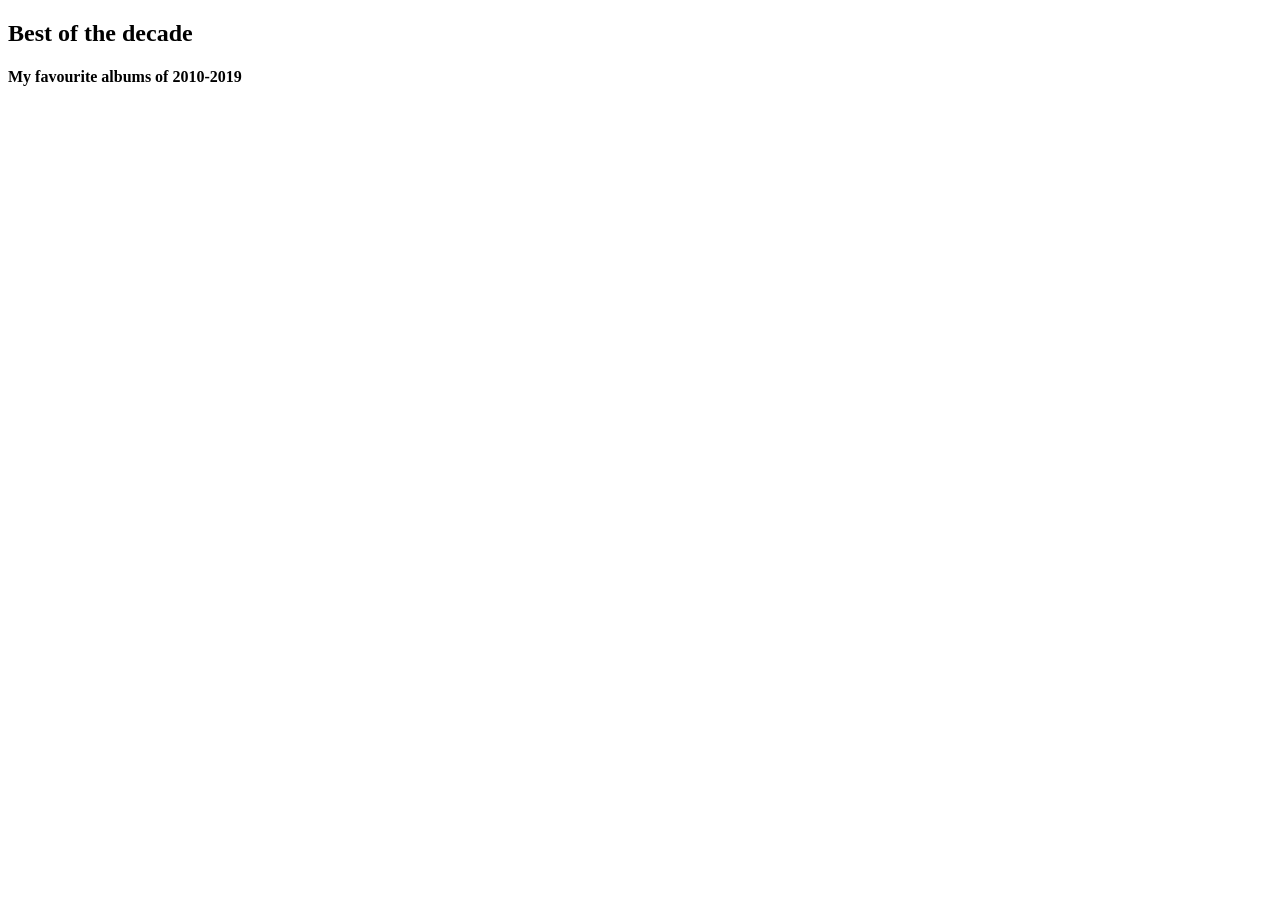
==== index.html @ 95f9a1a1 "plantilla en progereso" ====
<!DOCTYPE html>
<html lang="es" data-theme="light">
<head>
    <meta charset="UTF-8">
    <meta name="viewport" content="width=device-width, initial-scale=1.0">
    <title>Primavera Sound 2026</title>
     <!--favicon -->
    <link rel="icon" type="image/svg+xml" href="/media/favicon/favicon.svg">
    <!-- Tipografías (Google Fonts) -->
    <link rel="preconnect" href="https://fonts.googleapis.com">
    <link rel="preconnect" href="https://fonts.gstatic.com" crossorigin>
    <link href="https://fonts.googleapis.com/css2?family=Baskervville:ital,wght@0,400..700;1,400..700&display=swap" rel="stylesheet">
     <!-- Tipografías (locales) -->
      <link href="fonts/century gothic/Century Gothic Bold Italic.otf">
      <link href="fonts/century gothic/Century Gothic Bold.otf">
    <link href="fonts/century gothic/Century Gothic Italic.otf">
    <link href="fonts/century gothic/Century Gothic Regular.otf">
    <!-- AOS desde CDN (jsDelivr), versión fijada -->
    <link rel="stylesheet" href="https://cdn.jsdelivr.net/npm/aos@2.3.4/dist/aos.css">
<link rel="stylesheet" href="css/styles.css">
</head>
<div class="label">
<h2>Best of the decade</h2>
<h4>My favourite albums of 2010-2019</h4>
</div>
<div class="record-collection" id="record-collection">
  <div class="first-albumcover" id="album-0"></div>
  <div class="albumcover" id="album-1"></div>
  <div class="albumcover" id="album-2"></div>
  <div class="albumcover" id="album-3"></div>
  <div class="albumcover" id="album-4"></div>
  <div class="albumcover" id="album-5"></div>
  <div class="albumcover" id="album-6"></div>
  <div class="albumcover" id="album-7"></div>
  <div class="albumcover" id="album-8"></div>
  <div class="albumcover" id="album-9"></div>
</div>
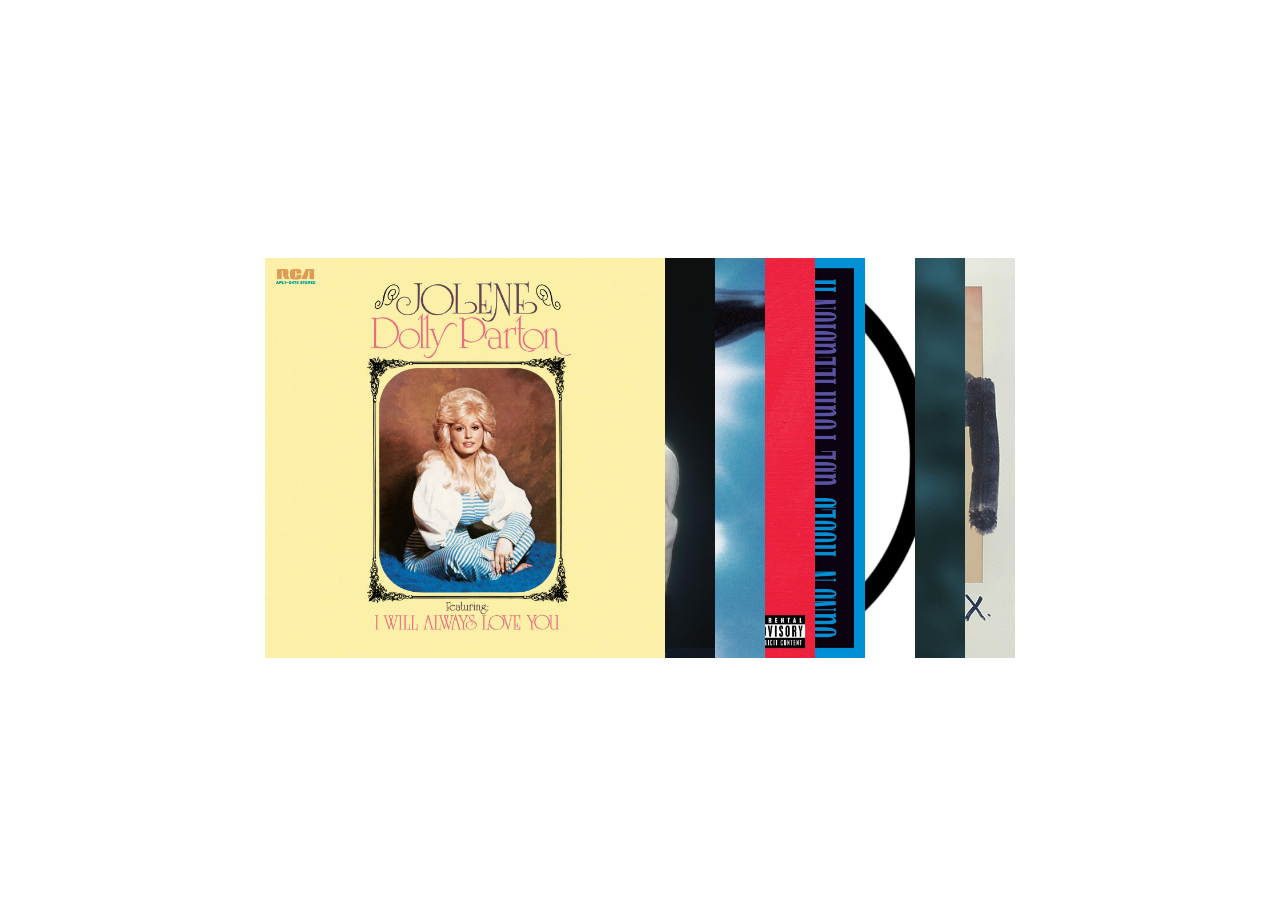
==== commit ebecf51f: "claude arreglo fotos" ====
--- a/index.html
+++ b/index.html
@@ -3,7 +3,7 @@
 <head>
     <meta charset="UTF-8">
     <meta name="viewport" content="width=device-width, initial-scale=1.0">
-    <title>Primavera Sound 2026</title>
+    <title>Gatefold</title>
      <!--favicon -->
     <link rel="icon" type="image/svg+xml" href="/media/favicon/favicon.svg">
     <!-- Tipografías (Google Fonts) -->
@@ -11,27 +11,39 @@
     <link rel="preconnect" href="https://fonts.gstatic.com" crossorigin>
     <link href="https://fonts.googleapis.com/css2?family=Baskervville:ital,wght@0,400..700;1,400..700&display=swap" rel="stylesheet">
      <!-- Tipografías (locales) -->
-      <link href="fonts/century gothic/Century Gothic Bold Italic.otf">
-      <link href="fonts/century gothic/Century Gothic Bold.otf">
-    <link href="fonts/century gothic/Century Gothic Italic.otf">
-    <link href="fonts/century gothic/Century Gothic Regular.otf">
+
     <!-- AOS desde CDN (jsDelivr), versión fijada -->
     <link rel="stylesheet" href="https://cdn.jsdelivr.net/npm/aos@2.3.4/dist/aos.css">
-<link rel="stylesheet" href="css/styles.css">
+<link rel="stylesheet" href="css/style.css">
 </head>
-<div class="label">
-<h2>Best of the decade</h2>
-<h4>My favourite albums of 2010-2019</h4>
+<body>
+
+<div class="record-collection" id="record-collection">
+  <div class="first-albumcover" id="album-0">
+    <img src="albumes/jolene.jpg" alt="">
+  </div>
+  <div class="albumcover" id="album-1">
+    <img src="albumes/thriller.jpg" alt="">
+  </div>
+  <div class="albumcover" id="album-2">
+    <img src="albumes/imaginaldisk.jpg" alt="">
+  </div>
+  <div class="albumcover" id="album-3">
+    <img src="albumes/MBDTF.jpg" alt="">
+  </div>
+  <div class="albumcover" id="album-4">
+    <img src="albumes/UYI.jpg" alt="">
+  </div>
+  <div class="albumcover" id="album-5">
+    <img src="albumes/SAW.jpg" alt="">
+  </div>
+  <div class="albumcover" id="album-6">
+    <img src="albumes/ADELE.jpg" alt="">
+  </div>
+  <div class="albumcover" id="album-7">
+    <img src="albumes/1989ç.jpg" alt="">
+  </div>
 </div>
-<div class="record-collection" id="record-collection">
-  <div class="first-albumcover" id="album-0"></div>
-  <div class="albumcover" id="album-1"></div>
-  <div class="albumcover" id="album-2"></div>
-  <div class="albumcover" id="album-3"></div>
-  <div class="albumcover" id="album-4"></div>
-  <div class="albumcover" id="album-5"></div>
-  <div class="albumcover" id="album-6"></div>
-  <div class="albumcover" id="album-7"></div>
-  <div class="albumcover" id="album-8"></div>
-  <div class="albumcover" id="album-9"></div>
-</div>+<script src="js/app.js"></script>
+</body>
+</html>
--- a/css/style.css
+++ b/css/style.css
@@ -0,0 +1,65 @@
+*, *::before, *::after { box-sizing: border-box; }
+
+/* El JS actualiza estas variables según el ancho de pantalla */
+:root {
+  --size: 400px;     /* lado de cada portada */
+  --reveal: 300px;   /* cuánto se desliza el disco al pasar el ratón */
+}
+
+html, body {
+  margin: 0;
+  min-height: 100%;
+}
+
+/* Centrado vertical y horizontal de la colección */
+body {
+  min-height: 100vh;
+  display: flex;
+  align-items: center;
+  justify-content: center;
+}
+
+div.record-collection {
+  display: flex;            /* sin huecos entre discos */
+  width: 100%;
+  overflow: hidden;         /* oculta el espacio original de los discos desplazados */
+  white-space: nowrap;
+  margin-top: 20px;
+  margin-bottom: 20px;
+  z-index: 0;
+}
+
+div.albumcover, div.first-albumcover {
+  flex: 0 0 auto;
+  height: var(--size);
+  width: var(--size);
+  margin-top: 15px;
+  margin-bottom: 0px;
+  background: lightgray;
+  opacity: 1;
+  text-align: right;
+}
+
+div.albumcover img, div.first-albumcover img {
+  display: block;
+  width: 100%;
+  height: 100%;
+  object-fit: cover;
+}
+
+div.first-albumcover {
+  position: relative;
+  background: lightgray;
+  z-index: 1000;
+}
+
+div.albumcover {
+  position: relative;
+}
+
+div.albumcover:hover {
+  transform: rotate(-2deg) translate(var(--reveal));
+  transition-timing-function: ease-in;
+  transition-duration: 0.3s;
+  transform-origin: 0 100%;
+}
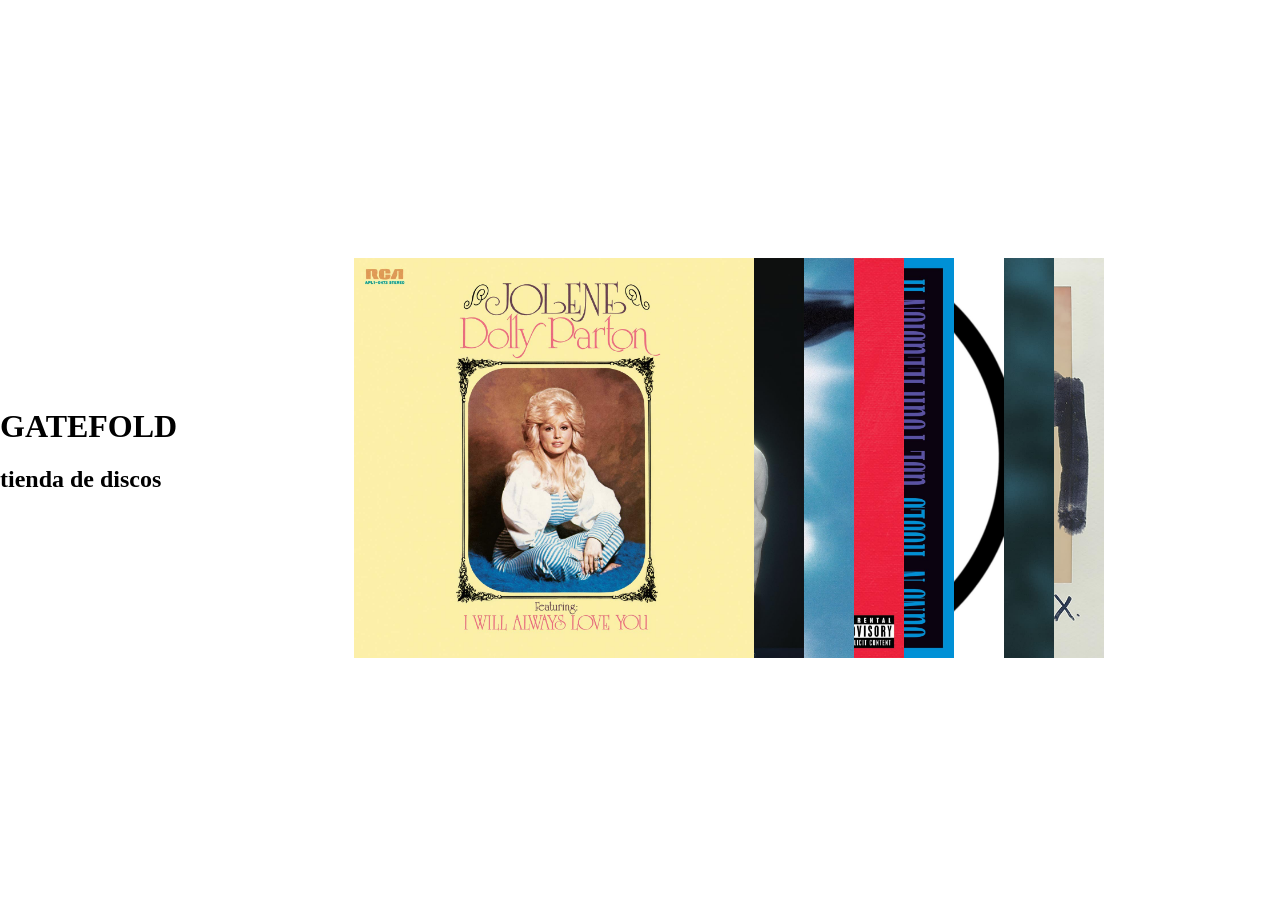
==== commit b297aae1: "s" ====
--- a/index.html
+++ b/index.html
@@ -17,7 +17,10 @@
 <link rel="stylesheet" href="css/style.css">
 </head>
 <body>
-
+<div class="Titulo">
+  <h1>GATEFOLD</h1>
+  <h2>tienda de discos</h2>
+</div>
 <div class="record-collection" id="record-collection">
   <div class="first-albumcover" id="album-0">
     <img src="albumes/jolene.jpg" alt="">
--- a/css/style.css
+++ b/css/style.css
@@ -58,8 +58,7 @@
 }
 
 div.albumcover:hover {
-  transform: rotate(-2deg) translate(var(--reveal));
+  transform: translate(var(--reveal));
   transition-timing-function: ease-in;
   transition-duration: 0.3s;
-  transform-origin: 0 100%;
 }
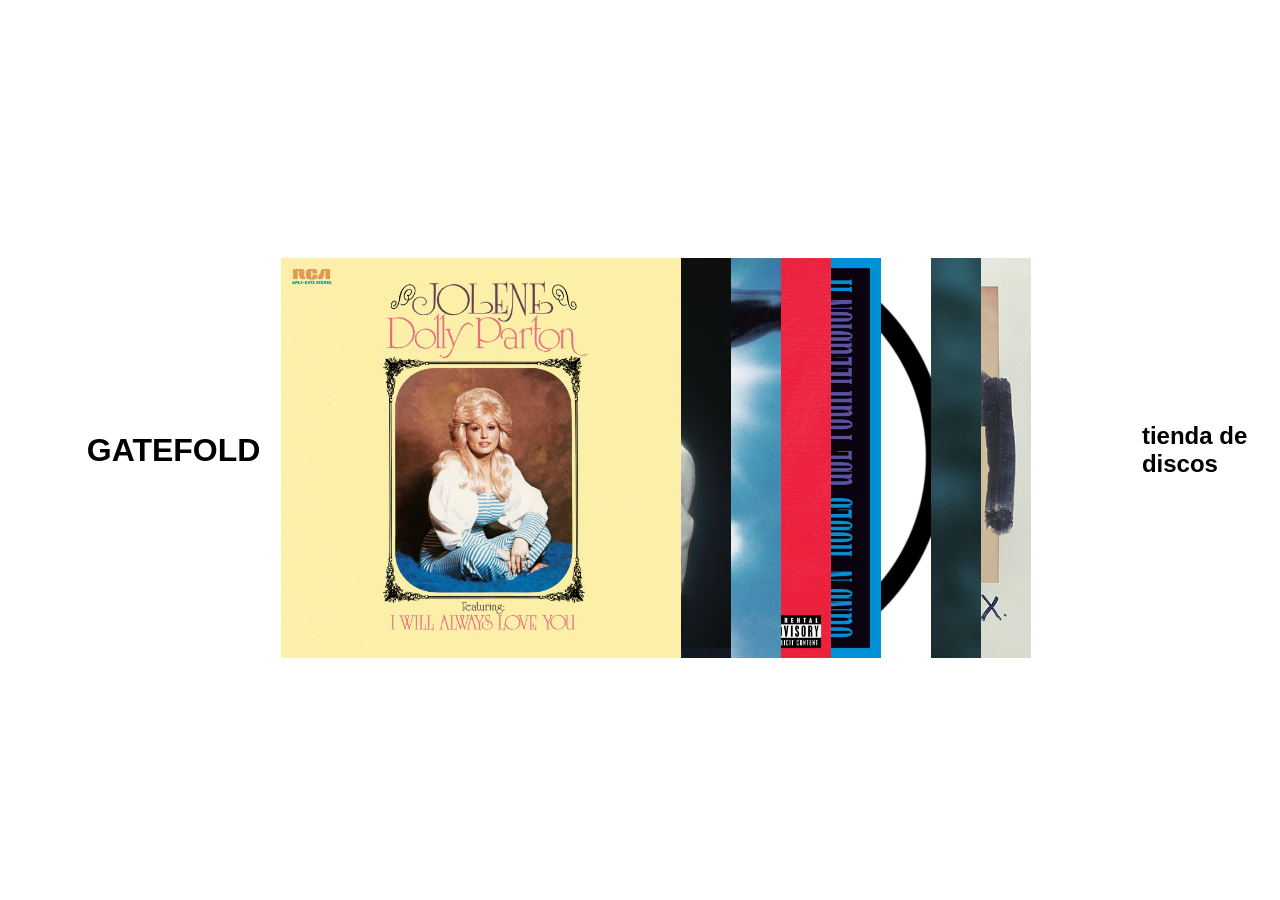
==== commit a30bfaba: "titulos diferentes" ====
--- a/index.html
+++ b/index.html
@@ -19,7 +19,6 @@
 <body>
 <div class="Titulo">
   <h1>GATEFOLD</h1>
-  <h2>tienda de discos</h2>
 </div>
 <div class="record-collection" id="record-collection">
   <div class="first-albumcover" id="album-0">
@@ -47,6 +46,7 @@
     <img src="albumes/1989ç.jpg" alt="">
   </div>
 </div>
+  <h2>tienda de discos</h2>
 <script src="js/app.js"></script>
 </body>
 </html>
--- a/css/style.css
+++ b/css/style.css
@@ -62,3 +62,15 @@
   transition-timing-function: ease-in;
   transition-duration: 0.3s;
 }
+h1{
+  font-family: Arial, Helvetica, sans-serif;
+  size: 20rem;
+  display: flex;
+  margin-left: 50%;
+}
+h2{
+  font-family: Arial, Helvetica, sans-serif;
+  size: 20rem;
+  display: flex;
+  align-items: center;
+}
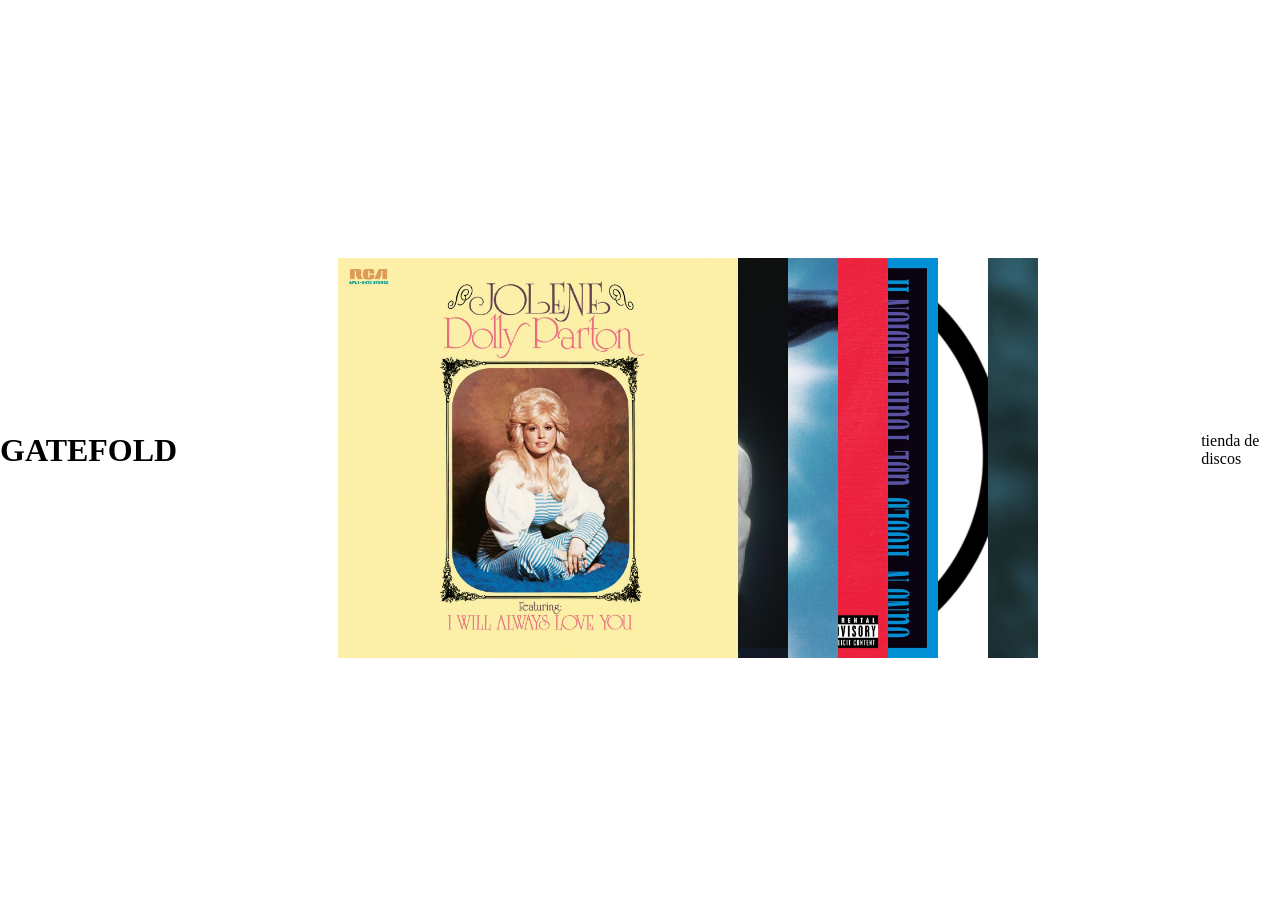
==== commit 94e988da: "flexbox?" ====
--- a/index.html
+++ b/index.html
@@ -5,10 +5,8 @@
     <meta name="viewport" content="width=device-width, initial-scale=1.0">
     <title>Gatefold</title>
      <!--favicon -->
-    <link rel="icon" type="image/svg+xml" href="/media/favicon/favicon.svg">
+
     <!-- Tipografías (Google Fonts) -->
-    <link rel="preconnect" href="https://fonts.googleapis.com">
-    <link rel="preconnect" href="https://fonts.gstatic.com" crossorigin>
     <link href="https://fonts.googleapis.com/css2?family=Baskervville:ital,wght@0,400..700;1,400..700&display=swap" rel="stylesheet">
      <!-- Tipografías (locales) -->
 
@@ -17,36 +15,37 @@
 <link rel="stylesheet" href="css/style.css">
 </head>
 <body>
-<div class="Titulo">
+  <div class="Titulo">
   <h1>GATEFOLD</h1>
 </div>
 <div class="record-collection" id="record-collection">
-  <div class="first-albumcover" id="album-0">
-    <img src="albumes/jolene.jpg" alt="">
-  </div>
+<div class="first-albumcover" id="album-0">
+  <a href="tienda.html"><img src="albumes/jolene.jpg"></a>
+</div>
   <div class="albumcover" id="album-1">
-    <img src="albumes/thriller.jpg" alt="">
+    <a href="tienda.html"><img src="albumes/thriller.jpg"></a>
   </div>
   <div class="albumcover" id="album-2">
-    <img src="albumes/imaginaldisk.jpg" alt="">
+    <a href="tienda.html"></a><img src="albumes/imaginaldisk.jpg"></a>
   </div>
   <div class="albumcover" id="album-3">
-    <img src="albumes/MBDTF.jpg" alt="">
+    <a href="tienda.html"></a><img src="albumes/MBDTF.jpg">
   </div>
   <div class="albumcover" id="album-4">
-    <img src="albumes/UYI.jpg" alt="">
+    <a href="tienda.html"></a><img src="albumes/UYI.jpg">
   </div>
   <div class="albumcover" id="album-5">
-    <img src="albumes/SAW.jpg" alt="">
+    <a href="tienda.html"></a><img src="albumes/SAW.jpg" >
   </div>
   <div class="albumcover" id="album-6">
-    <img src="albumes/ADELE.jpg" alt="">
-  </div>
-  <div class="albumcover" id="album-7">
-    <img src="albumes/1989ç.jpg" alt="">
+    <a href="tienda.html"></a><img src="albumes/ADELE.jpg">
   </div>
 </div>
-  <h2>tienda de discos</h2>
+  <div class="subtitulo">
+    <p>tienda de discos</p>
+    </div>
+<script src="js/app.js"></script>
+<script src="https://code.jquery.com/jquery-3.7.1.min.js"></script>
 <script src="js/app.js"></script>
 </body>
 </html>
--- a/css/style.css
+++ b/css/style.css
@@ -2,8 +2,9 @@
 
 /* El JS actualiza estas variables según el ancho de pantalla */
 :root {
-  --size: 400px;     /* lado de cada portada */
-  --reveal: 300px;   /* cuánto se desliza el disco al pasar el ratón */
+  --size: 400px;     
+  --reveal: 200px;  
+  --basquerville: "Baskervville", serif;
 }
 
 html, body {
@@ -11,7 +12,6 @@
   min-height: 100%;
 }
 
-/* Centrado vertical y horizontal de la colección */
 body {
   min-height: 100vh;
   display: flex;
@@ -20,9 +20,9 @@
 }
 
 div.record-collection {
-  display: flex;            /* sin huecos entre discos */
+  display: flex;            
   width: 100%;
-  overflow: hidden;         /* oculta el espacio original de los discos desplazados */
+  overflow: hidden;     
   white-space: nowrap;
   margin-top: 20px;
   margin-bottom: 20px;
@@ -35,7 +35,6 @@
   width: var(--size);
   margin-top: 15px;
   margin-bottom: 0px;
-  background: lightgray;
   opacity: 1;
   text-align: right;
 }
@@ -62,15 +61,3 @@
   transition-timing-function: ease-in;
   transition-duration: 0.3s;
 }
-h1{
-  font-family: Arial, Helvetica, sans-serif;
-  size: 20rem;
-  display: flex;
-  margin-left: 50%;
-}
-h2{
-  font-family: Arial, Helvetica, sans-serif;
-  size: 20rem;
-  display: flex;
-  align-items: center;
-}
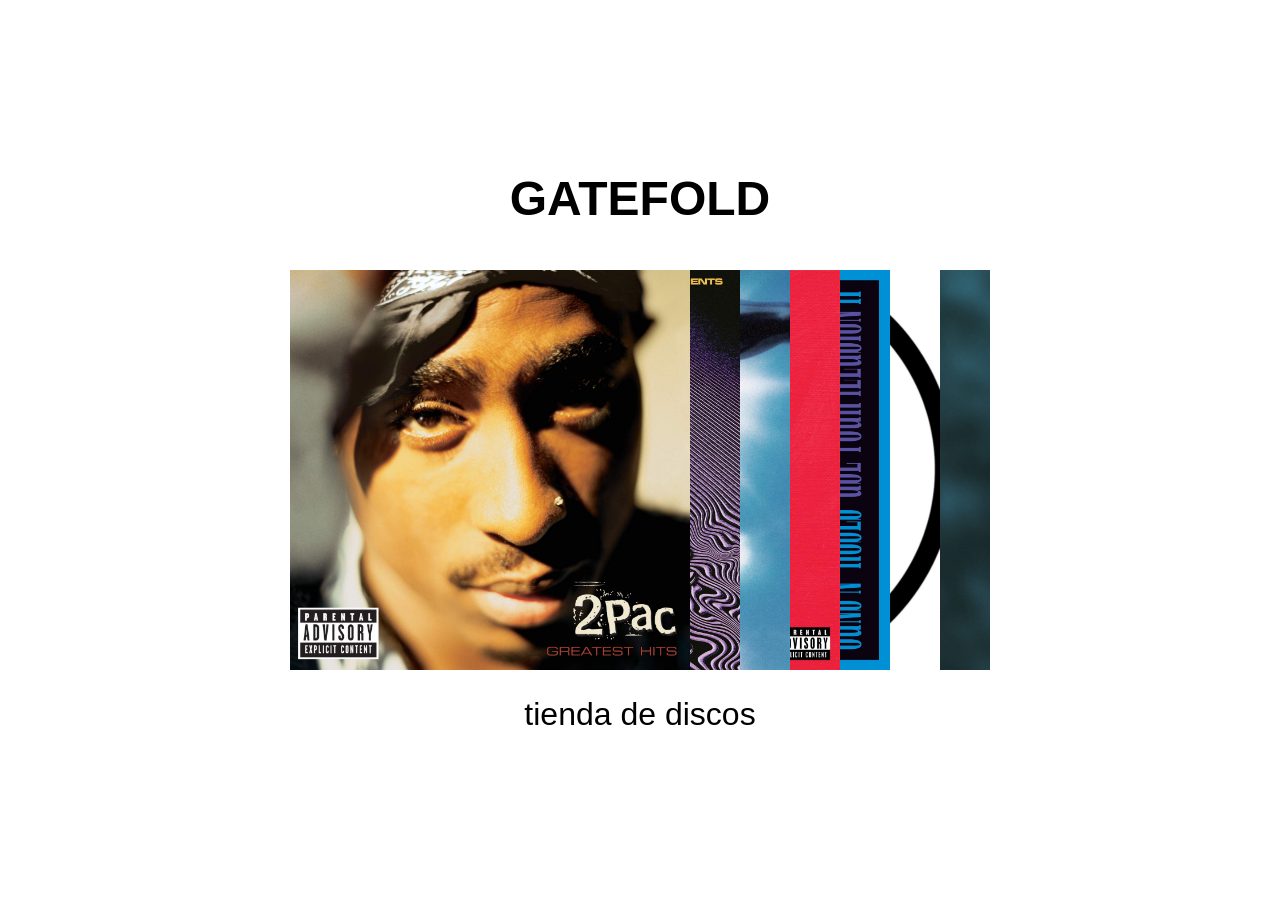
==== commit 9e60d4a3: "fotod" ====
--- a/index.html
+++ b/index.html
@@ -20,10 +20,10 @@
 </div>
 <div class="record-collection" id="record-collection">
 <div class="first-albumcover" id="album-0">
-  <a href="tienda.html"><img src="albumes/jolene.jpg"></a>
+  <a href="tienda.html"><img src="albumes/TUPAC.jpg"></a>
 </div>
   <div class="albumcover" id="album-1">
-    <a href="tienda.html"><img src="albumes/thriller.jpg"></a>
+    <a href="tienda.html"><img src="albumes/currents.jpg"></a>
   </div>
   <div class="albumcover" id="album-2">
     <a href="tienda.html"></a><img src="albumes/imaginaldisk.jpg"></a>
@@ -41,7 +41,7 @@
     <a href="tienda.html"></a><img src="albumes/ADELE.jpg">
   </div>
 </div>
-  <div class="subtitulo">
+      <div class="subtitulo">
     <p>tienda de discos</p>
     </div>
 <script src="js/app.js"></script>
--- a/css/style.css
+++ b/css/style.css
@@ -6,7 +6,14 @@
   --reveal: 200px;  
   --basquerville: "Baskervville", serif;
 }
-
+h1 {
+    font-family: Arial;
+    font-size: 3rem;
+}
+p{
+    font-family: Arial, Helvetica, sans-serif;
+    font-size: 2rem;
+}
 html, body {
   margin: 0;
   min-height: 100%;
@@ -61,3 +68,227 @@
   transition-timing-function: ease-in;
   transition-duration: 0.3s;
 }
+
+/* =========================================================
+   TIENDA
+   ========================================================= */
+
+
+/* ---------- Reset básico ---------- */
+* {
+    box-sizing: border-box;
+    margin: 0;
+    padding: 0;
+}
+
+body {
+    min-height: 100vh;
+    display: flex;
+    flex-direction: column;
+    align-items: center;
+    gap: calc(var(--espacio) * 1.5);
+    padding: calc(var(--espacio) * 2) var(--espacio);
+    background-color: var(--color-fondo);
+    color: var(--color-texto);
+    font-family: var(--fuente-ui);
+    line-height: 1.5;
+}
+
+code {
+    font-family: var(--fuente-codigo);
+    font-size: 0.95em;
+    padding: 0.05rem 0.35rem;
+    background-color: var(--color-borde);
+    border-radius: 4px;
+}
+
+/* ---------- Cabecera ---------- */
+
+/* ---------- Contenido ---------- */
+.contenido {
+    width: 100%;
+    max-width: var(--ancho-max);
+    display: flex;
+    flex-direction: column;
+    align-items: center;
+    gap: var(--espacio);
+}
+
+/* ---------- Filtros ---------- */
+.filtros {
+    display: flex;
+    flex-wrap: wrap;
+    justify-content: center;
+    gap: 1rem;
+}
+
+.filtro {
+    padding: 0.55rem 1.2rem;
+    font: inherit;
+    font-weight: 700;
+    background: none;   
+    border: 0;          
+}
+
+
+
+/* ---------- Cartel (las tarjetas las crea el JS) ---------- */
+.cartel {
+    width: 100%;
+    display: flex;
+    flex-wrap: wrap;
+    justify-content: center;
+    gap: 5%;
+}
+
+.artista {
+    flex: 0 1 250px;
+    display: flex;
+    flex-direction: column;
+    overflow: hidden;
+}
+
+.artista:hover {
+    transform: translateY(-4px);
+    box-shadow: 0 10px 24px rgba(18, 24, 27, 0.12);
+}
+
+/* Zona de color tipo póster: el color llega desde los datos (style) */
+.artista__poster {
+    background-size: cover;
+    background-position: center;
+    background-repeat: no-repeat;
+}
+.artista__poster {
+    aspect-ratio: 1 / 1;
+    display: flex;
+    align-items: flex-end;
+    padding: 1.2rem;
+}
+
+/* Mensaje si un filtro no tiene artistas (reto extra) */
+.cartel__vacio {
+    padding: var(--espacio);
+    color: var(--color-suave);
+    font-style: italic;
+}
+
+/* ---------- Botones ---------- */
+.boton {
+    flex-shrink: 0;
+    padding: 0.5rem 1rem;
+    font: inherit;
+    font-size: 0rem;
+}
+
+.boton--borde {
+    color: var(--color-texto);
+    background-color: transparent;
+    border: 2px solid var(--color-texto);
+}
+
+.boton--borde:hover {
+    color: var(--color-superficie);
+    background-color: var(--color-texto);
+}
+
+/* ---------- Ventana modal ---------- */
+/* Oculta por defecto: el JS le añade la clase is-abierta */
+.modal {
+    position: fixed;
+    inset: 0;
+    display: flex;
+    justify-content: center;
+    align-items: center;
+    padding: var(--espacio);
+    background-color: rgba(18, 24, 27, 0.6);
+    opacity: 0;
+    visibility: hidden;
+    transition: opacity var(--transicion), visibility var(--transicion);
+}
+
+.modal.is-abierta {
+    opacity: 1;
+    visibility: visible;
+}
+
+.modal__caja {
+    position: relative;
+    width: 100%;
+    max-width: 460px;
+    padding: calc(var(--espacio) * 1.5);
+    background-color: var(--color-superficie);
+    border-radius: var(--radio);
+    transform: translateY(20px);
+    transition: transform var(--transicion);
+}
+
+.modal.is-abierta .modal__caja {
+    transform: translateY(0);
+}
+
+.modal__etiqueta {
+    display: inline-block;
+    margin-bottom: 0.8rem;
+    padding: 0.2rem 0.7rem;
+    font-family: var(--fuente-codigo);
+    font-size: 0.8rem;
+    color: var(--color-superficie);
+    background-color: var(--color-texto);
+    border-radius: 999px;
+}
+
+.modal__titulo {
+    font-size: 1.8rem;
+    line-height: 1.1;
+    text-transform: uppercase;
+}
+
+.modal__genero {
+    margin-bottom: 0.8rem;
+    font-weight: 700;
+    color: var(--color-acento);
+}
+
+.modal__texto {
+    color: var(--color-suave);
+}
+
+.modal__cerrar {
+    position: absolute;
+    top: 0.6rem;
+    right: 0.8rem;
+    font-size: 1.8rem;
+    line-height: 1;
+    background: none;
+    border: none;
+    cursor: pointer;
+}
+
+/* ---------- Responsive ---------- */
+@media (max-width: 600px) {
+    .artista {
+        flex-basis: 100%;
+    }
+
+    .cabecera h1 {
+        font-size: 2rem;
+    }
+    h1{
+        font-size: 2.5rem;
+    }
+    p{
+        font-size: 1.5rem;
+    }
+}
+
+@media (max-width: 510px) {
+    h1{
+        font-size: 2rem
+   }
+    p{
+        font-size: 1rem;
+    }
+}
+
+
